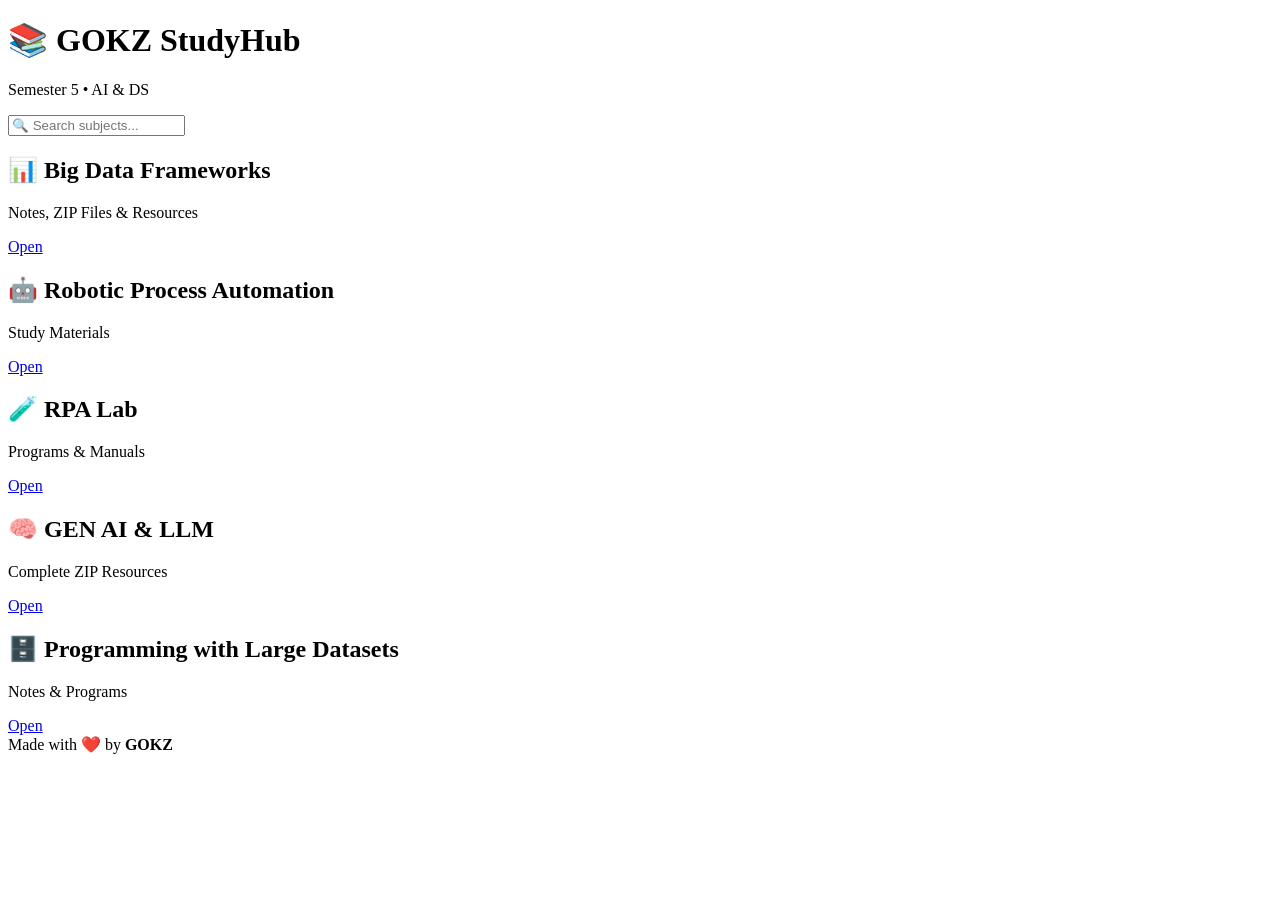
==== index.html @ a08a4152 "Update index.html" ====
<!DOCTYPE html>
<html lang="en">
<head>
    <meta charset="UTF-8">
    <meta name="viewport" content="width=device-width, initial-scale=1.0">
    <title>GOKZ StudyHub</title>

    <link rel="stylesheet" href="style.css">

    <link rel="preconnect" href="https://fonts.googleapis.com">
    <link rel="preconnect" href="https://fonts.googleapis.com">
<link rel="preconnect" href="https://fonts.gstatic.com" crossorigin>

<link href="https://fonts.googleapis.com/css2?family=Sora:wght@300;400;500;600;700;800&display=swap" rel="stylesheet">
</head>

<body>

<header>

    <h1>📚 GOKZ StudyHub</h1>

    <p>Semester 5 • AI & DS</p>

</header>

<section class="hero">

<input
type="text"
id="search"
placeholder="🔍 Search subjects..."
>

</section>

<section class="cards">

<div class="card">
<h2>📊 Big Data Frameworks</h2>
<p>Notes, ZIP Files & Resources</p>

<a href="2302AS503-Big-Data-Frameworks/" class="btn">
Open
</a>

</div>

<div class="card">
<h2>🤖 Robotic Process Automation</h2>
<p>Study Materials</p>

<a href="2303AS002-Robotic-Process-Automation/" class="btn">
Open
</a>

</div>

<div class="card">

<h2>🧪 RPA Lab</h2>

<p>Programs & Manuals</p>

<a href="2303AS002-Robotic-Process-Automation-Lab/" class="btn">
Open
</a>

</div>

<div class="card">

<h2>🧠 GEN AI & LLM</h2>

<p>Complete ZIP Resources</p>

<a href="GEN-AI-and-LLM/" class="btn">
Open
</a>

</div>

<div class="card">

<h2>🗄️ Programming with Large Datasets</h2>

<p>Notes & Programs</p>

<a href="Programming-with-Large-Datasets/" class="btn">
Open
</a>

</div>

</section>

<footer>

Made with ❤️ by <b>GOKZ</b>

</footer>

<script src="script.js"></script>

</body>
</html>
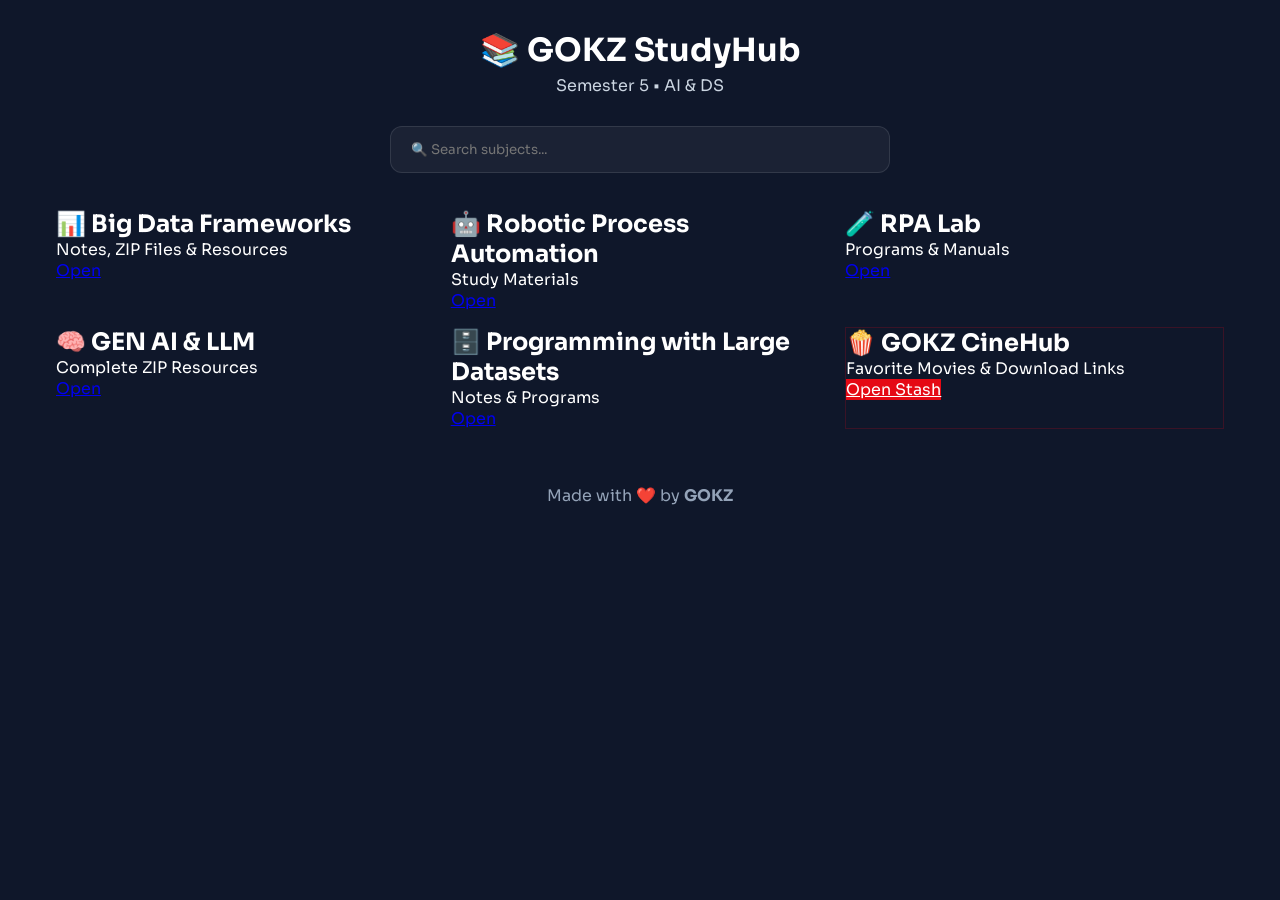
==== commit d548cf4e: "Update index.html" ====
--- a/index.html
+++ b/index.html
@@ -2,102 +2,121 @@
 <html lang="en">
 <head>
     <meta charset="UTF-8">
-    <meta name="viewport" content="width=device-width, initial-scale=1.0">
+    <meta name="viewport" content="width=device-width, initial-scale=1.0, maximum-scale=5.0">
     <title>GOKZ StudyHub</title>
 
+    <!-- External stylesheet fallback -->
     <link rel="stylesheet" href="style.css">
 
     <link rel="preconnect" href="https://fonts.googleapis.com">
-    <link rel="preconnect" href="https://fonts.googleapis.com">
-<link rel="preconnect" href="https://fonts.gstatic.com" crossorigin>
+    <link rel="preconnect" href="https://fonts.gstatic.com" crossorigin>
+    <link href="https://fonts.googleapis.com/css2?family=Sora:wght@300;400;500;600;700;800&display=swap" rel="stylesheet">
 
-<link href="https://fonts.googleapis.com/css2?family=Sora:wght@300;400;500;600;700;800&display=swap" rel="stylesheet">
+    <!-- Embedded Mobile & Dark Mode Fixes -->
+    <style>
+        * {
+            box-sizing: border-box;
+            margin: 0;
+            padding: 0;
+        }
+        /* Forces the dark theme on mobile even if style.css fails to load */
+        html, body {
+            background-color: #0f172a !important; 
+            color: #ffffff !important;
+            font-family: 'Sora', sans-serif;
+            min-height: 100vh;
+        }
+        /* Basic mobile responsive constraints for card layouts */
+        .cards {
+            display: flex;
+            flex-direction: column;
+            gap: 16px;
+            padding: 16px;
+            width: 100%;
+            max-width: 1200px;
+            margin: 0 auto;
+        }
+        @media (min-width: 768px) {
+            .cards {
+                display: grid;
+                grid-template-columns: repeat(auto-fit, minmax(300px, 1fr));
+            }
+        }
+        
+        /* Specific Netflix styling overrides for the movie card */
+        .cine-card {
+            border: 1px solid rgba(229, 9, 20, 0.2) !important;
+        }
+        .cine-btn {
+            background-color: #e50914 !important;
+            color: #ffffff !important;
+        }
+        .cine-btn:hover {
+            background-color: #ff1f2a !important;
+            box-shadow: 0 4px 12px rgba(229, 9, 20, 0.4) !important;
+        }
+    </style>
 </head>
 
 <body>
 
-<header>
-
+<header style="padding: 30px 20px; text-align: center;">
     <h1>📚 GOKZ StudyHub</h1>
-
-    <p>Semester 5 • AI & DS</p>
-
+    <p style="color: #cbd5e1; margin-top: 5px;">Semester 5 • AI & DS</p>
 </header>
 
-<section class="hero">
-
-<input
-type="text"
-id="search"
-placeholder="🔍 Search subjects..."
->
-
+<section class="hero" style="padding: 0 20px 20px; text-align: center;">
+    <input
+        type="text"
+        id="search"
+        placeholder="🔍 Search subjects..."
+        style="width: 100%; max-width: 500px; padding: 14px 20px; border-radius: 12px; border: 1px solid rgba(255,255,255,0.1); background: rgba(255,255,255,0.05); color: #fff; font-family: inherit;"
+    >
 </section>
 
 <section class="cards">
 
 <div class="card">
-<h2>📊 Big Data Frameworks</h2>
-<p>Notes, ZIP Files & Resources</p>
-
-<a href="2302AS503-Big-Data-Frameworks/" class="btn">
-Open
-</a>
-
+    <h2>📊 Big Data Frameworks</h2>
+    <p>Notes, ZIP Files & Resources</p>
+    <a href="2302AS503-Big-Data-Frameworks/" class="btn">Open</a>
 </div>
 
 <div class="card">
-<h2>🤖 Robotic Process Automation</h2>
-<p>Study Materials</p>
-
-<a href="2303AS002-Robotic-Process-Automation/" class="btn">
-Open
-</a>
-
+    <h2>🤖 Robotic Process Automation</h2>
+    <p>Study Materials</p>
+    <a href="2303AS002-Robotic-Process-Automation/" class="btn">Open</a>
 </div>
 
 <div class="card">
-
-<h2>🧪 RPA Lab</h2>
-
-<p>Programs & Manuals</p>
-
-<a href="2303AS002-Robotic-Process-Automation-Lab/" class="btn">
-Open
-</a>
-
+    <h2>🧪 RPA Lab</h2>
+    <p>Programs & Manuals</p>
+    <a href="Robotic-Process-Automation-Lab/" class="btn">Open</a>
 </div>
 
 <div class="card">
-
-<h2>🧠 GEN AI & LLM</h2>
-
-<p>Complete ZIP Resources</p>
-
-<a href="GEN-AI-and-LLM/" class="btn">
-Open
-</a>
-
+    <h2>🧠 GEN AI & LLM</h2>
+    <p>Complete ZIP Resources</p>
+    <a href="GEN-AI-and-LLM/" class="btn">Open</a>
 </div>
 
 <div class="card">
+    <h2>🗄️ Programming with Large Datasets</h2>
+    <p>Notes & Programs</p>
+    <a href="Programming-with-Large-Datasets-Laboratory/" class="btn">Open</a>
+</div>
 
-<h2>🗄️ Programming with Large Datasets</h2>
-
-<p>Notes & Programs</p>
-
-<a href="Programming-with-Large-Datasets/" class="btn">
-Open
-</a>
-
+<!-- 🍿 GOKZ CINEHUB ENTERTAINMENT CARD -->
+<div class="card cine-card">
+    <h2>🍿 GOKZ CineHub</h2>
+    <p>Favorite Movies & Download Links</p>
+    <a href="GokzCineHub/" class="btn cine-btn">Open Stash</a>
 </div>
 
 </section>
 
-<footer>
-
-Made with ❤️ by <b>GOKZ</b>
-
+<footer style="text-align: center; padding: 40px 20px; color: #94a3b8;">
+    Made with ❤️ by <b>GOKZ</b>
 </footer>
 
 <script src="script.js"></script>
